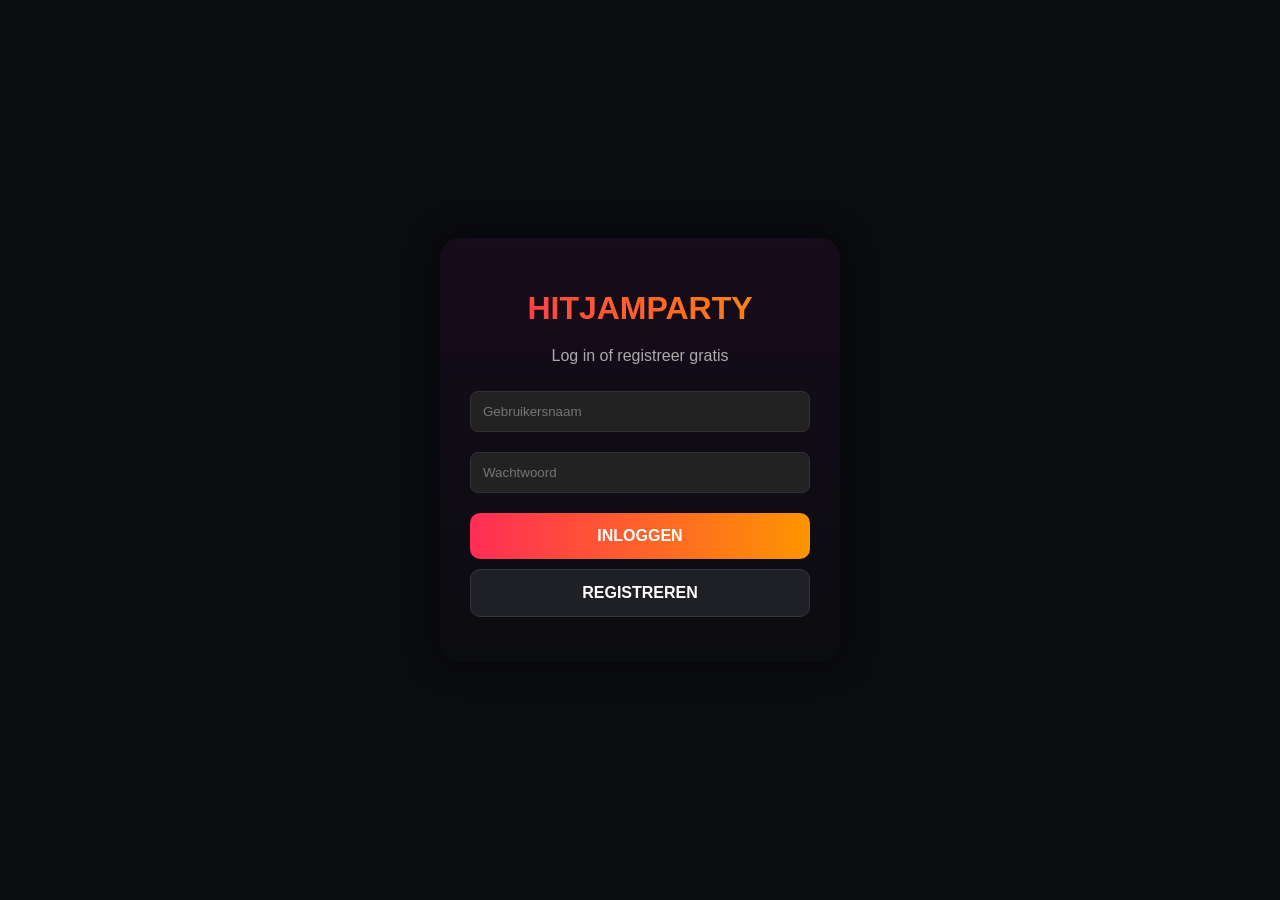
==== login.html @ de57df84 "login" ====
<!DOCTYPE html>
<html lang="nl">
<head>
    <meta charset="UTF-8">
    <meta name="viewport" content="width=device-width, initial-scale=1.0, user-scalable=no">
    <title>HitJamParty - Login</title>
    <style>
        body { font-family: 'Segoe UI', sans-serif; margin: 0; background-color: #0b0c10; color: #ffffff; display: flex; justify-content: center; align-items: center; min-height: 100vh; }
        .login-container { width: 100%; max-width: 400px; background: linear-gradient(180deg, #160c1b 0%, #0b0c10 100%); padding: 30px; box-sizing: border-box; border-radius: 20px; box-shadow: 0 0 30px rgba(0,0,0,0.6); text-align: center; }
        .logo { font-size: 32px; font-weight: 900; background: linear-gradient(45deg, #ff2d55, #ff9500); -webkit-background-clip: text; -webkit-text-fill-color: transparent; text-transform: uppercase; margin-bottom: 20px; }
        input { width: 100%; padding: 12px; margin: 10px 0; border-radius: 8px; border: 1px solid #333; background: #222; color: white; box-sizing: border-box; }
        .btn { width: 100%; padding: 14px; border-radius: 10px; font-size: 16px; font-weight: bold; border: none; cursor: pointer; text-transform: uppercase; margin-top: 10px; }
        .btn-login { background: linear-gradient(90deg, #ff2d55, #ff9500); color: white; }
        .btn-register { background: #1f2026; color: white; border: 1px solid #33343f; }
        .msg { color: #ff2d55; margin-top: 15px; font-size: 14px; }
    </style>
</head>
<body>

    <div class="login-container">
        <h1 class="logo">HitJamParty</h1>
        <p style="color: #aaa;">Log in of registreer gratis</p>
        
        <input type="text" id="username" placeholder="Gebruikersnaam">
        <input type="password" id="password" placeholder="Wachtwoord">
        
        <button class="btn btn-login" onclick="handleLogin()">Inloggen</button>
        <button class="btn btn-register" onclick="handleRegister()">Registreren</button>
        
        <div id="errorMsg" class="msg"></div>
    </div>

    <script>
        // Registreer functie: Slaat account op in de browser van de gebruiker
        function handleRegister() {
            const user = document.getElementById('username').value.trim();
            const pass = document.getElementById('password').value.trim();
            const msg = document.getElementById('errorMsg');

            if(!user || !pass) { msg.innerText = "Vul alle velden in."; return; }

            let gebruikers = JSON.parse(localStorage.getItem('hj_users')) || {};
            
            if(gebruikers[user]) {
                msg.innerText = "Deze gebruikersnaam bestaat al!";
            } else {
                gebruikers[user] = pass;
                localStorage.setItem('hj_users', JSON.stringify(gebruikers));
                msg.style.color = "#00ffcc";
                msg.innerText = "Registratie succesvol! Je kunt nu inloggen.";
            }
        }

        // Inlog functie: Controleert de gegevens en start de 'sessie'
        function handleLogin() {
            const user = document.getElementById('username').value.trim();
            const pass = document.getElementById('password').value.trim();
            const msg = document.getElementById('errorMsg');

            let gebruikers = JSON.parse(localStorage.getItem('hj_users')) || {};

            if(gebruikers[user] && gebruikers[user] === pass) {
                // Sla de ingelogde gebruiker op (vervangt $_SESSION['loggedin'])
                localStorage.setItem('hj_current_user', user);
                window.location.href = "index.html";
            } else {
                msg.style.color = "#ff2d55";
                msg.innerText = "Onjuiste gebruikersnaam of wachtwoord.";
            }
        }

        // Als je al ingelogd bent, ga direct naar het spel
        if(localStorage.getItem('hj_current_user')) {
            window.location.href = "index.html";
        }
    </script>
</body>
</html>
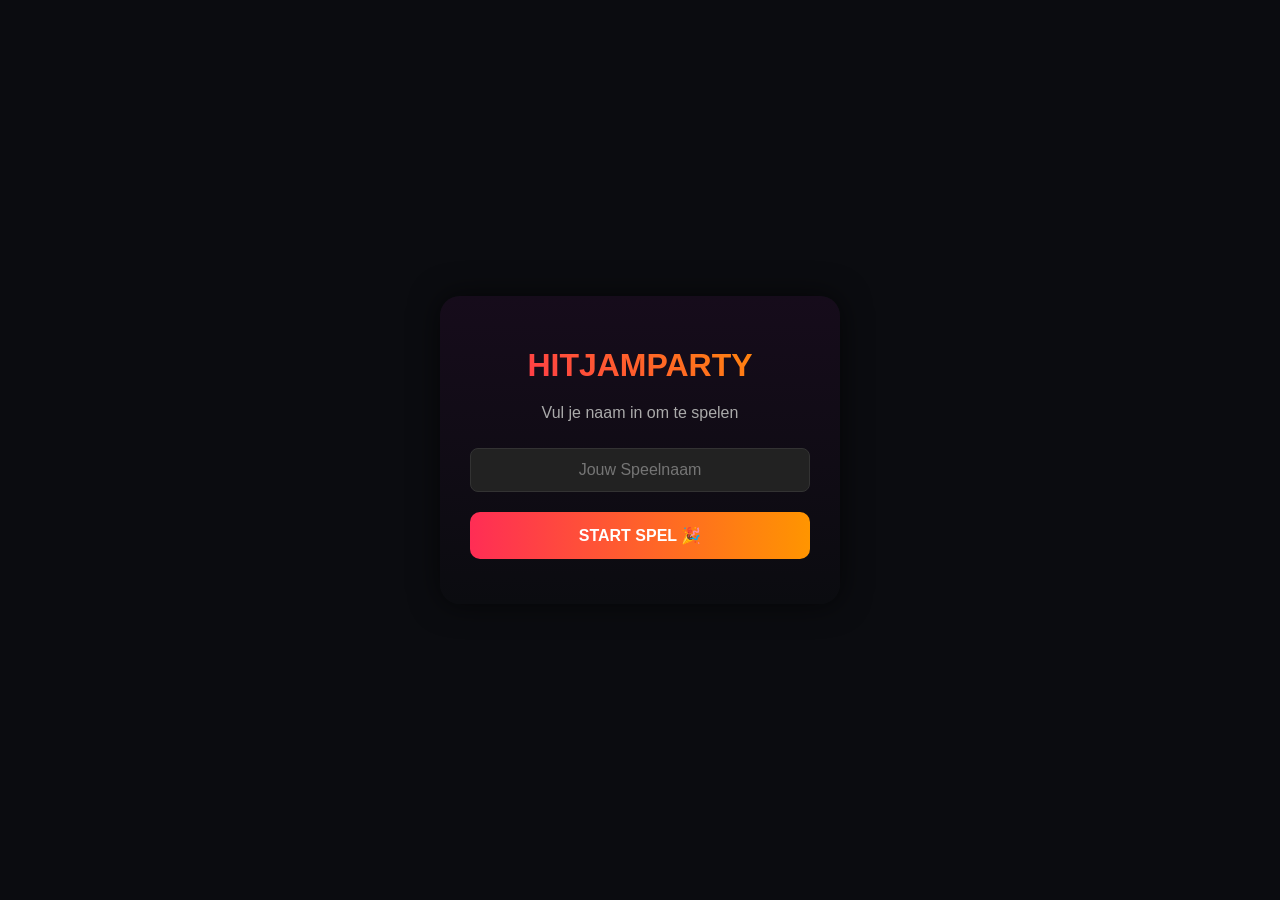
==== commit 7880291c: "veilig maken" ====
--- a/login.html
+++ b/login.html
@@ -3,15 +3,14 @@
 <head>
     <meta charset="UTF-8">
     <meta name="viewport" content="width=device-width, initial-scale=1.0, user-scalable=no">
-    <title>HitJamParty - Login</title>
+    <title>HitJamParty - Starten</title>
     <style>
         body { font-family: 'Segoe UI', sans-serif; margin: 0; background-color: #0b0c10; color: #ffffff; display: flex; justify-content: center; align-items: center; min-height: 100vh; }
         .login-container { width: 100%; max-width: 400px; background: linear-gradient(180deg, #160c1b 0%, #0b0c10 100%); padding: 30px; box-sizing: border-box; border-radius: 20px; box-shadow: 0 0 30px rgba(0,0,0,0.6); text-align: center; }
         .logo { font-size: 32px; font-weight: 900; background: linear-gradient(45deg, #ff2d55, #ff9500); -webkit-background-clip: text; -webkit-text-fill-color: transparent; text-transform: uppercase; margin-bottom: 20px; }
-        input { width: 100%; padding: 12px; margin: 10px 0; border-radius: 8px; border: 1px solid #333; background: #222; color: white; box-sizing: border-box; }
+        input { width: 100%; padding: 12px; margin: 10px 0; border-radius: 8px; border: 1px solid #333; background: #222; color: white; box-sizing: border-box; text-align: center; font-size: 16px; }
         .btn { width: 100%; padding: 14px; border-radius: 10px; font-size: 16px; font-weight: bold; border: none; cursor: pointer; text-transform: uppercase; margin-top: 10px; }
-        .btn-login { background: linear-gradient(90deg, #ff2d55, #ff9500); color: white; }
-        .btn-register { background: #1f2026; color: white; border: 1px solid #33343f; }
+        .btn-start { background: linear-gradient(90deg, #ff2d55, #ff9500); color: white; }
         .msg { color: #ff2d55; margin-top: 15px; font-size: 14px; }
     </style>
 </head>
@@ -19,57 +18,31 @@
 
     <div class="login-container">
         <h1 class="logo">HitJamParty</h1>
-        <p style="color: #aaa;">Log in of registreer gratis</p>
+        <p style="color: #aaa;">Vul je naam in om te spelen</p>
         
-        <input type="text" id="username" placeholder="Gebruikersnaam">
-        <input type="password" id="password" placeholder="Wachtwoord">
+        <input type="text" id="username" placeholder="Jouw Speelnaam" maxlength="15">
         
-        <button class="btn btn-login" onclick="handleLogin()">Inloggen</button>
-        <button class="btn btn-register" onclick="handleRegister()">Registreren</button>
+        <button class="btn btn-start" onclick="opslaanEnStarten()">Start Spel 🎉</button>
         
         <div id="errorMsg" class="msg"></div>
     </div>
 
     <script>
-        // Registreer functie: Slaat account op in de browser van de gebruiker
-        function handleRegister() {
+        function opslaanEnStarten() {
             const user = document.getElementById('username').value.trim();
-            const pass = document.getElementById('password').value.trim();
             const msg = document.getElementById('errorMsg');
 
-            if(!user || !pass) { msg.innerText = "Vul alle velden in."; return; }
+            if(!user) { 
+                msg.innerText = "Vul eerst een naam in om te kunnen starten."; 
+                return; 
+            }
 
-            let gebruikers = JSON.parse(localStorage.getItem('hj_users')) || {};
-            
-            if(gebruikers[user]) {
-                msg.innerText = "Deze gebruikersnaam bestaat al!";
-            } else {
-                gebruikers[user] = pass;
-                localStorage.setItem('hj_users', JSON.stringify(gebruikers));
-                msg.style.color = "#00ffcc";
-                msg.innerText = "Registratie succesvol! Je kunt nu inloggen.";
-            }
+            // Sla alleen de naam op (volledig veilig, geen wachtwoord nodig)
+            localStorage.setItem('hj_current_user', user);
+            window.location.href = "index.html";
         }
 
-        // Inlog functie: Controleert de gegevens en start de 'sessie'
-        function handleLogin() {
-            const user = document.getElementById('username').value.trim();
-            const pass = document.getElementById('password').value.trim();
-            const msg = document.getElementById('errorMsg');
-
-            let gebruikers = JSON.parse(localStorage.getItem('hj_users')) || {};
-
-            if(gebruikers[user] && gebruikers[user] === pass) {
-                // Sla de ingelogde gebruiker op (vervangt $_SESSION['loggedin'])
-                localStorage.setItem('hj_current_user', user);
-                window.location.href = "index.html";
-            } else {
-                msg.style.color = "#ff2d55";
-                msg.innerText = "Onjuiste gebruikersnaam of wachtwoord.";
-            }
-        }
-
-        // Als je al ingelogd bent, ga direct naar het spel
+        // Als de speler al een bekende naam heeft, sturen we die direct door naar het spel
         if(localStorage.getItem('hj_current_user')) {
             window.location.href = "index.html";
         }
